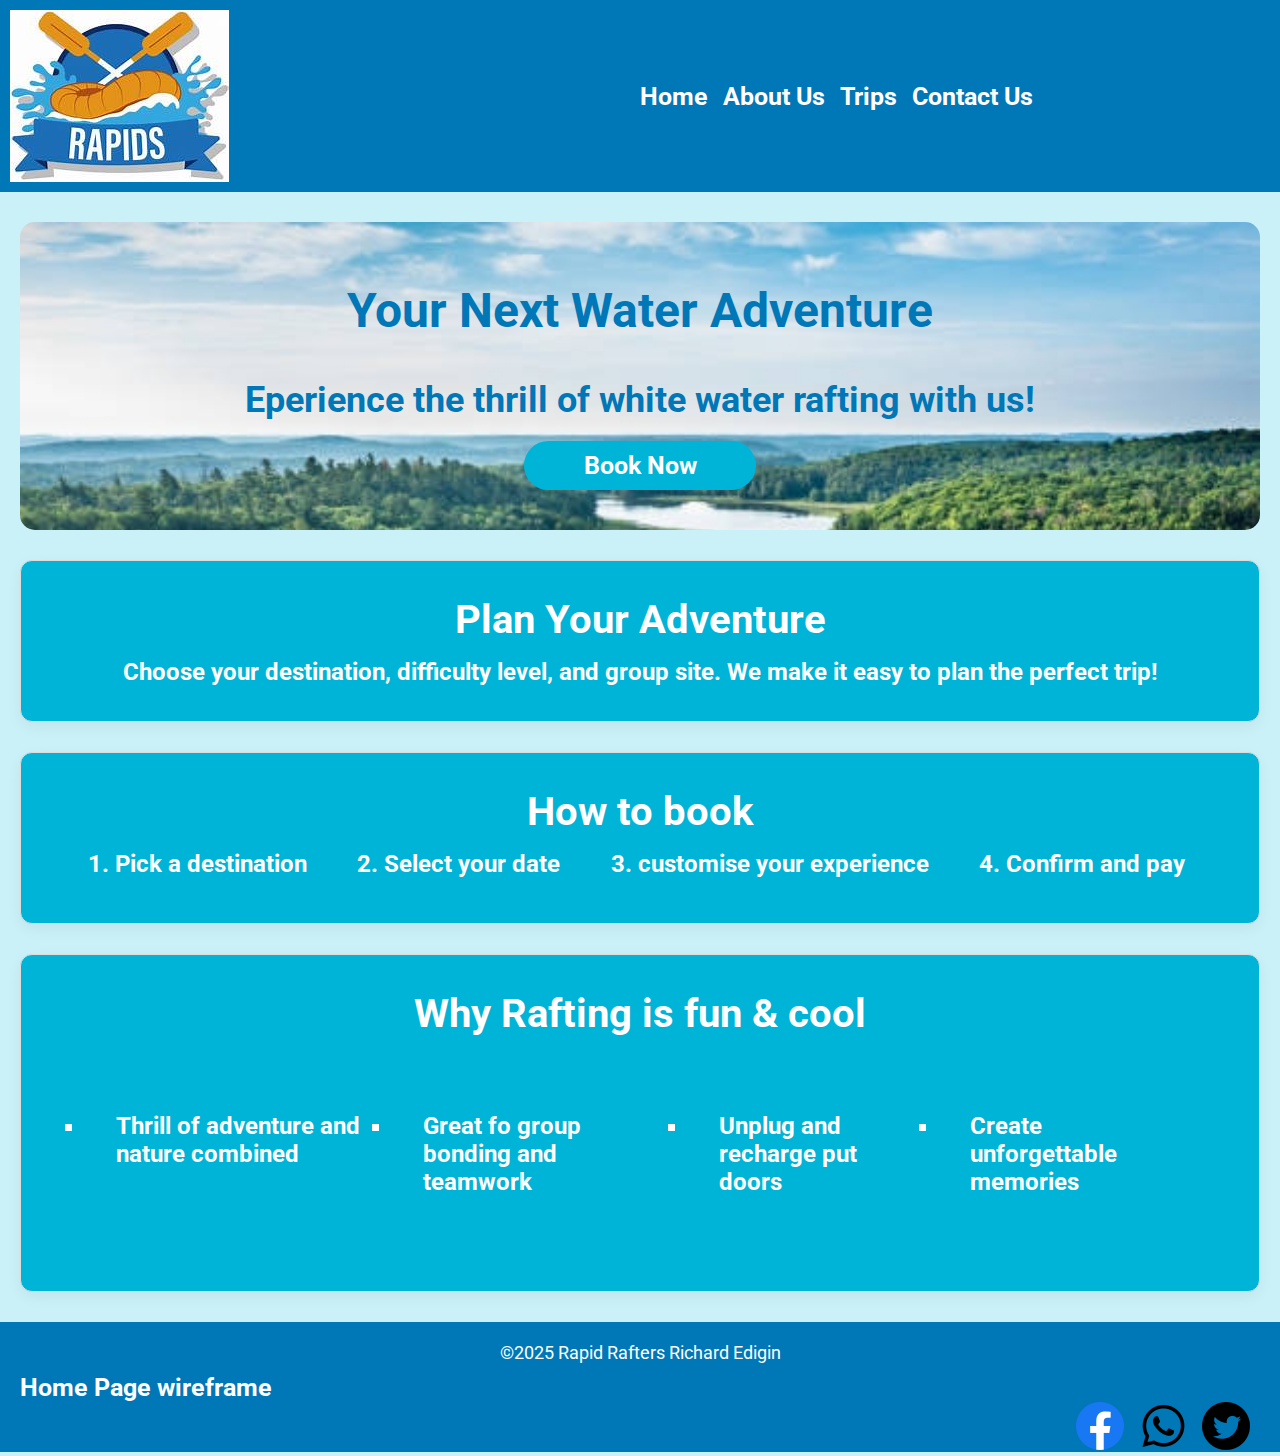
==== wwr/index.html @ 4afc2dfc "added home and trip pages" ====
<!DOCTYPE html>
<html lang="en">
<head>
    <meta charset="UTF-8">
    <meta name="viewport" content="width=device-width, initial-scale=1.0">
    <title>Home - Rapid Rafters</title>
    <meta name="description" content=" Experience the thrill of white water rafting with rapid rafters. Discover our history mission and adventures packed trips designed for al skill levels. Book your next rafting experience today">
    <meta name="author" content="Richard Edigin">
    <link rel="stylesheet" href="styles/rafting.css">
    <link rel="preconnect" href="https://fonts.googleapis.com">
    <link rel="preconnect" href="https://fonts.gstatic.com" crossorigin>
    <link href="https://fonts.googleapis.com/css2?family=Roboto:ital,wght@0,100..900;1,100..900&display=swap" rel="stylesheet">
</head>
<body>
    <header>
        <img src="images/logo.jpeg" alt="logo" width="200">
        <nav>
            <a href="index.html">Home</a>
            <a href="about.html">About Us</a>
            <a href="trips.html">Trips</a>
            <a href="contact.html">Contact Us</a>
        </nav>
    </header>
    <main>
        
        <div class="hero3">
            <div class="welcome">
                <h1>Your Next Water Adventure</h1>
                <h2>Eperience the thrill of white water rafting with us!</h2>
                <nav><a href="contact.html">Book Now</a></nav>
                
            </div>
            <div class="planner">
                <h3>Plan Your Adventure</h3>
                <p>Choose your destination, difficulty level, and group site. We make it easy to plan the perfect trip!</p>
            </div>
            <div class="steps">
                <h3>How to book</h3>
                <ol>
                    <li>Pick a destination</li>
                    <li>Select your date</li>
                    <li>customise your experience</li>
                    <li>Confirm and pay</li>
                </ol>
            </div>
            <div class="reasons">
                <h3>Why Rafting is fun & cool</h3>
                <ul>
                    <li>Thrill of adventure and nature combined</li>
                    <li>Great fo group bonding and teamwork</li>
                    <li>Unplug and recharge put doors</li>
                    <li>Create unforgettable memories</li>
                </ul>
            </div>
        </div>
              
    </main>
    <footer>
        <p>©2025 Rapid Rafters Richard Edigin</p>
        <nav>
            <a href="images/home-wireframe.png">Home Page wireframe</a>
        </nav>
        <nav class="social-media-links">
            <a href="https://m.facebook.com/">
                <img src="images/facebook-logo.png" alt="Facebook">
            </a>
            <a href="https://www.whatsapp.com">
                <img src="images/whatsapp.png" alt="whatsapp">
            </a>
            <a href="https://x.com">
                <img src="images/twitter-logo.png" alt="Twitter">
            </a>
        </nav>
    </footer>
</body>
</html>
---- wwr/styles/rafting.css ----
/* Global styles */
:root {
    --primary-color: #0077B6;
    --secondary-color: #00B4D8;
    --accent1-color: #90E0EF;
    --accent2-color: #CAF0F8;
}

* {
    padding: 0;
    margin: 0;
    box-sizing: border-box;
}

body{
    font-family: "Roboto", sans-serif;
    font-size: large;
    margin: 0;
    padding: 0;
    background-color: var(--accent2-color);
    overflow-x: hidden;
}

/* Header */
header{
    background-color: var(--primary-color);
    display: grid;
    grid-template-columns: 1fr 1fr;
    justify-content: center;
    align-items: center;
    padding: 10px;
    width: 100%;
    max-width: 100vw;
    
}

header img {
    height: 100%;
    width: auto
}

nav {
    display:flex;
    gap: 15px;
}

nav a{
    text-decoration: none;
    color: white;
    font-weight: bold;
    font-size: 25px;
}

nav a {
    color: white;
}

/* Hero section */
.hero {
    position: relative;
    height: 510px;
}

.hero img {
    width: 100%;
    height: 100%;
    object-fit: cover;
    filter: brightness(90%);
    position: absolute;
}

.hero h1 {
    position: relative;
    top: 10px;
    color: white;
    background: radial-gradient(rgba(0, 0, 0, 0.616), #10454e70);
    box-sizing: border-box;
    padding: 5px 5px 10px 22% ;
    border-radius: 10px;
    max-width: 100%;
    margin: auto;
    word-wrap: break-word;
}

.hero article {
    position: relative;
    top: 65px;
    background: radial-gradient(#eee, #90e1efcb);
    padding: 20px;
    border-radius: 10px;
    max-width: 1200px;
    height: auto;
    margin: auto;
}

.hero article img {
    position: relative;
    width: 30vh;
    height: 28vh;
    max-width: 100%;
    border: 1px solid black;
    padding: 2px;
    box-shadow: 0 0 30px gray;
    float: right;
}

.hero2 {
    background-image: url('../images/hero-image2.jpg');
    background-size: cover;
    background-position: center;
    position: relative;
    height: 100vh;
    padding: 40px;
}

.welcome {
    background-image: url('../images/hero-image2.jpg');
    background-size: cover;
    box-sizing: border-box;
    border-radius: 15px;
    height: 100%;
    width: 100%;
    padding: 40px;
    font-size: x-large;
    font-weight: bold;
    
}

.welcome h2 {
    color: #0077B6;
}

.hero3 {
    position: relative;
    width: 100%;
    height: auto;
}
.hero3 h1, h2 {
    position: relative;
    box-sizing: border-box;
    border-radius: 25px;
    text-align: center;
    color: #0077B6;
    padding: 20px;
}

.hero3 nav {
    position: relative;
    justify-content: center;
    box-sizing: border-box;
    background: #00B4D8;
    border-radius: 30px;
    padding: 10px;
    margin: 0 auto;
    width: 20%;
    max-width: 100%;
}

.hero3 {
    display: grid;
    position: relative;
    grid-template-areas: "welcome" "planner" "steps" "reasons";
    gap: 30px;
    padding: 30px 20px;
}

.planner, .steps, .reasons {
    background: #00B4D8;
    max-width: 100%;
    padding: 35px;
    border: 1px solid #ddd;
    border-radius: 12px;
    box-shadow: 0 5px 15px rgba(0,0,0,0.05);
    font-size: 1.5rem ;
    font-weight: bolder;
}

.planner h3, .steps h3, .reasons h3 {
    margin-bottom: 15px;
    color: white;
    font-size: 2.5rem;
    text-align: center;
}


.welcome {
    grid-area: welcome;
}

.steps ol {
    padding-left: 20px;
    display: flex;
    flex: 1;
    justify-content: space-around;
    color: white;
}

.steps li {
    margin-bottom: 10px;
}

.reasons ul {
    list-style-type: square;
    padding: 30px;
    display: flex;
    flex: 1;
    justify-content: space-around;
    color: white;
}

.reasons li {
    padding: 30px;
}

.planner {
    grid-area: planner;
    text-align: center;
    color: white;
}

.steps {
    grid-area: steps;
}

.reasons {
    grid-area: reasons;
}



.hero2 h1 {
    box-sizing: border-box;
    background-color: rgba(0, 0, 0, 0.322);
    border-radius: 15px;
    text-align: center;
    color: white;
    padding: 20px;
}

.hero2 h2 {
    color: white;
}

.employees {
    box-sizing: border-box;
    width: 100%;
    height: 60%;
    overflow-x: hidden;
    display: flex;
    flex: 1 100px;
    gap: 5%;
    justify-content: center;   
}

.employees figure img  {
    box-sizing: border-box;
    border-radius: 20px;
    color: white;
    position: relative;
    height: auto;
    width: 90%;
    max-width: 500px;
}

.employees figcaption {
    color: rgb(255, 255, 255);
    font-weight: bold;
    font-size: larger;
    text-align: center;
}

.contact-container {
    display: flex;
    flex: 1 100px;
    flex-flow: row wrap;
}

.feedback h2 {
    color: black;
}

.contact-info h2 {
    color: black;
}

.contact-flex {
    padding: 30px;
    display: flex;
    flex-flow: column wrap;
    flex: 1;
    justify-content: center;
    gap: 100px;
    text-align: center;
    font-size: larger;
    font-family: "Roboto", sans-serif;
    font-weight: bolder;
}

form {
    width: 450px;
    justify-content: right;
    margin-left: 20px;
    padding: 1rem;
    border: 5px grey;
    border-radius: 20px;
    box-shadow: 0 0 30px grey;
    background-color:white;
    display: grid;
}

fieldset {
    display: grid;
    column-gap: 0.5rem;
    margin: 5px;
    padding: 5px;
    border-radius: 20px;
    font-size: 17px;
    font-weight: bolder;
}

legend {
    padding: 0.5rem;
    color: black;
    font-size: 20px;
    font-weight: 600;
}

label, input, button, select, textarea {
    font-family: roboto, arial, sans-serif;
}

label {
    text-align: left;
    padding-right: 10px;
}

input, select, textarea {
    padding: 5px;
    font-size: 15px;
    border-radius: 15px;
}

input[type="checkbox"] {
    width: 22px;
    height: 22px;
    vertical-align: bottom;
}

button {
    margin: 10px;
    background-color: #CAF0F8;
    color: black;
    border: none;
    border-radius: 10px;
    padding: 0.75rem;
    font-size: 1.2rem;
}

button:hover {
    background-color: darkgreen;
}

.map-container {
    position: relative;
    width: 100%;
    padding-bottom: 56.25%;
    height: 0;
    overflow: hidden;
}

.map {
    position: absolute;
    top: 0;
    left: 0;
    width: 100%;
    height: 100%;
    border: 0;
}

/* sections */
.history h2 {
    text-align: center;
    padding: 0;
    margin: 2px;

}

.history {
    text-align: left;
    padding: 40px 20px;
}

.history {
    background-color: var(--secondary-color);
    color: white;
}

.history-container {
    display: flex;
    gap: 20px;
    justify-content: space-around;
}

.adventure {
    text-align: center;
    padding: 10px 20px 10px 10px;
}

.adventure {
    background-color: var(--accent1-color);
    color: white;
}

/* gallery */
.gallery {
    display: flex;
    gap: 40px;
    justify-content: center;
    flex-flow: wrap;
}


figure img {
    margin: 10px;
    padding: 10px;
    max-width: 150px;
    height: 150px;
    
}

/* Trips */
.past-trips {
    max-width: 85%;
    align-items: center;
    display: grid;
    margin-left: 7%;
    grid-template-columns: repeat(2, 1fr);
    grid-template-rows: repeat(2, auto);
    gap: 2rem;
}

.trip1, .trip2, .trip3, .trip4 {
    background-color: #00B4D8;
    border-radius: 15px;
    overflow: hiden;
    box-shadow: #ddd;
    text-align: center;
}

.past-trips img {
    box-sizing: border-box;
    border-radius: 15px;
    width: 100%;
    height: 50vh;
    object-fit: cover;
    display: block;
}

.upcoming h1, .past-trips h1 {
    color: #00B4D8;
}

.hero4 h1, h2 {
    color: #00B4D8;
    text-align: center;
    padding: 20px;
}

.past-trips p {
    margin: 0.5rem;
    font-weight: bold;
    color: white;

}

.upcoming {
    height: 70vh;
    margin-left: 15%;
    margin-right: 15%;
    padding: 30px;
    text-align: center;
    position: relative;
}

.upcoming img {
    height: 100%;
    width: auto;
    object-fit: cover;
}

.upcoming nav {
    position: relative;
    justify-content: center;
    box-sizing: border-box;
    background: #00B4D8;
    border-radius: 30px;
    padding: 10px;
    margin: 0 auto;
    width: 30%;
    max-width: 100%;
}



/* Footer */
footer {
    background-color: var(--primary-color);
    color: white;
    text-align: center;
    padding: 20px;
}

footer nav {
    margin-top: 10px;
}
.social-media-links {
    display: flex;
    justify-content: flex-end;
    height: 30px;
    margin: 0 10px;
}

footer p{
    margin: 0;
}
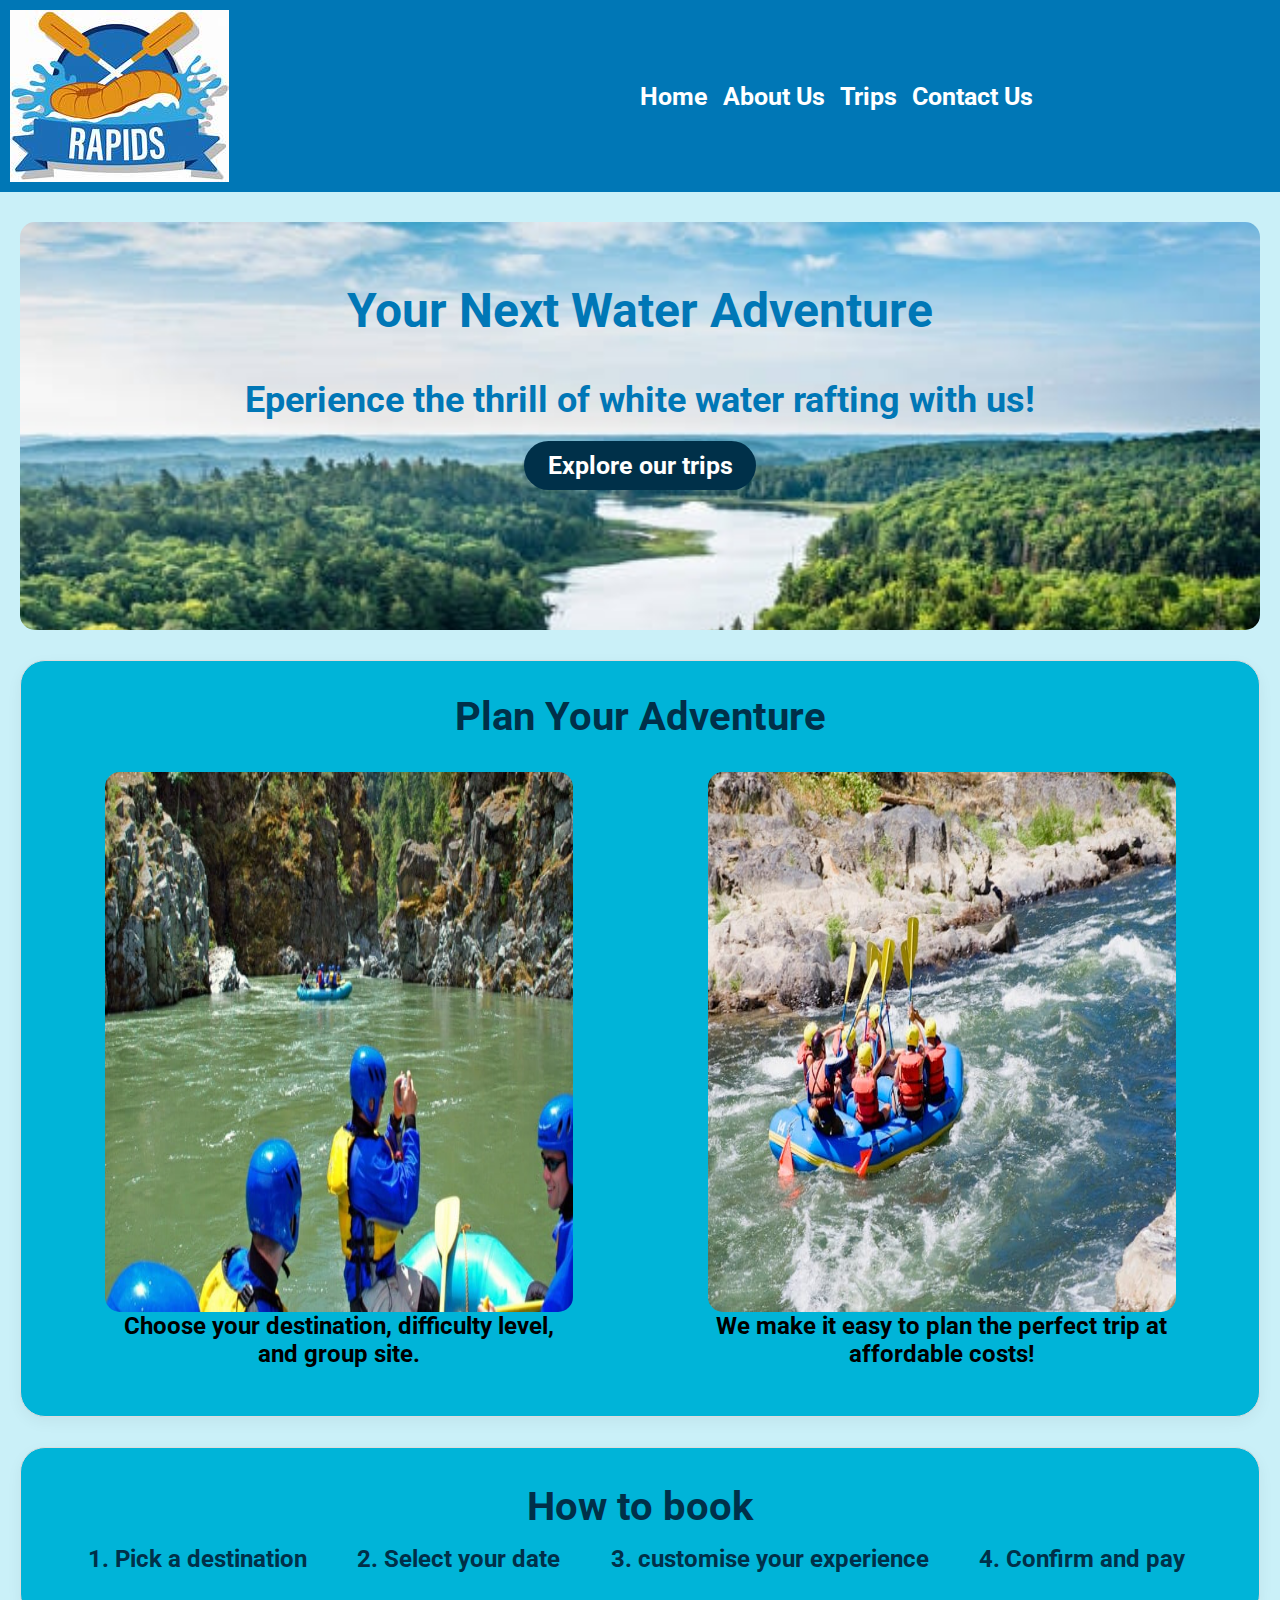
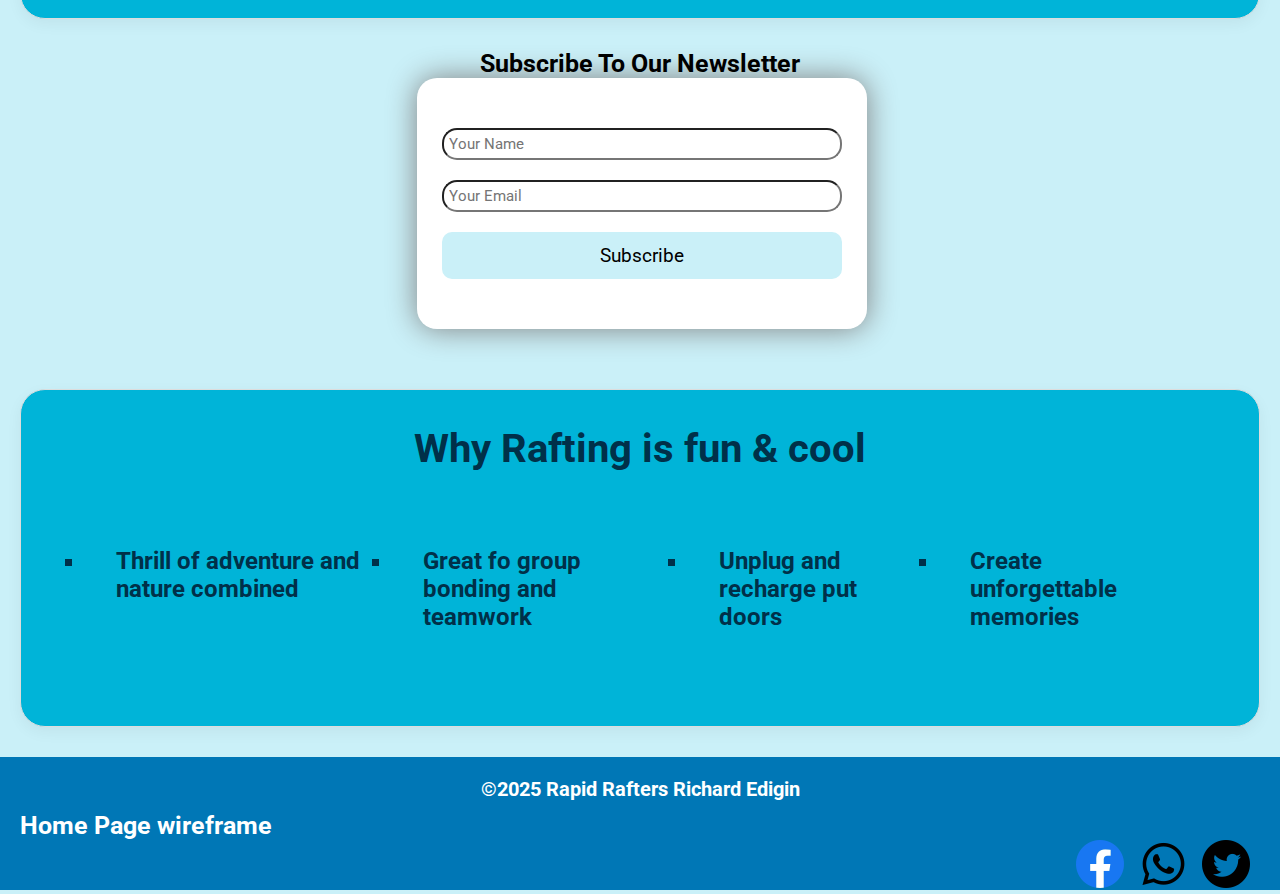
==== commit 4bb7bacf: "made changes" ====
--- a/wwr/index.html
+++ b/wwr/index.html
@@ -21,40 +21,57 @@
             <a href="contact.html">Contact Us</a>
         </nav>
     </header>
-    <main>
-        
-        <div class="hero3">
-            <div class="welcome">
-                <h1>Your Next Water Adventure</h1>
-                <h2>Eperience the thrill of white water rafting with us!</h2>
-                <nav><a href="contact.html">Book Now</a></nav>
-                
-            </div>
-            <div class="planner">
-                <h3>Plan Your Adventure</h3>
-                <p>Choose your destination, difficulty level, and group site. We make it easy to plan the perfect trip!</p>
-            </div>
-            <div class="steps">
-                <h3>How to book</h3>
-                <ol>
-                    <li>Pick a destination</li>
-                    <li>Select your date</li>
-                    <li>customise your experience</li>
-                    <li>Confirm and pay</li>
-                </ol>
-            </div>
-            <div class="reasons">
-                <h3>Why Rafting is fun & cool</h3>
-                <ul>
-                    <li>Thrill of adventure and nature combined</li>
-                    <li>Great fo group bonding and teamwork</li>
-                    <li>Unplug and recharge put doors</li>
-                    <li>Create unforgettable memories</li>
-                </ul>
-            </div>
+    <div class="hero3">
+        <div class="welcome">
+            <h1>Your Next Water Adventure</h1>
+            <h2>Eperience the thrill of white water rafting with us!</h2>
+            <nav><a href="trips.html">Explore our trips</a></nav>
+            
         </div>
+      
+        <section class="planner">
+            <h3>Plan Your Adventure</h3>
+            <div class="plan-items">
+                <div class="plan-item">
+                    <img src="images/image12.jpg" alt="Rafting img 1">
+                    <p>Choose your destination, difficulty level, and group site.</p>
+                </div>
+                <div class="plan-item">
+                    <img src="images/image13.jpg" alt="Rafting img 1">
+                    <p> We make it easy to plan the perfect trip at affordable costs!</p>
+                </div>
+            </div>    
+        </section>
+        <section class="steps">
+            <h3>How to book</h3>
+            <ol>
+                <li>Pick a destination</li>
+                <li>Select your date</li>
+                <li>customise your experience</li>
+                <li>Confirm and pay</li>
+            </ol>
+        </section>
+
+        <section class="newsletter">
+            <h3>Subscribe To Our Newsletter </h3>
+            <form>
+                <input type="text" name="name" placeholder="Your Name" required>
+                <input type="email" name="email" placeholder="Your Email" required>
+                <button type="submit">Subscribe</button>
+            </form>
+        </section>  
+
+        <section class="reasons">
+            <h3>Why Rafting is fun & cool</h3>
+            <ul>
+                <li>Thrill of adventure and nature combined</li>
+                <li>Great fo group bonding and teamwork</li>
+                <li>Unplug and recharge put doors</li>
+                <li>Create unforgettable memories</li>
+            </ul>
+        </section>
               
-    </main>
+    </div>
     <footer>
         <p>©2025 Rapid Rafters Richard Edigin</p>
         <nav>
--- a/wwr/styles/rafting.css
+++ b/wwr/styles/rafting.css
@@ -46,14 +46,11 @@
 
 nav a{
     text-decoration: none;
-    color: white;
+    color: #ffffff;
     font-weight: bold;
     font-size: 25px;
 }
 
-nav a {
-    color: white;
-}
 
 /* Hero section */
 .hero {
@@ -113,6 +110,8 @@
     padding: 40px;
 }
 
+
+/* home page css */
 .welcome {
     background-image: url('../images/hero-image2.jpg');
     background-size: cover;
@@ -123,7 +122,7 @@
     padding: 40px;
     font-size: x-large;
     font-weight: bold;
-    
+    margin-bottom: 100px;    
 }
 
 .welcome h2 {
@@ -148,7 +147,7 @@
     position: relative;
     justify-content: center;
     box-sizing: border-box;
-    background: #00B4D8;
+    background: #003049;
     border-radius: 30px;
     padding: 10px;
     margin: 0 auto;
@@ -159,7 +158,7 @@
 .hero3 {
     display: grid;
     position: relative;
-    grid-template-areas: "welcome" "planner" "steps" "reasons";
+    grid-template-areas: "welcome" "planner" "steps" "newsletter" "reasons";
     gap: 30px;
     padding: 30px 20px;
 }
@@ -169,7 +168,7 @@
     max-width: 100%;
     padding: 35px;
     border: 1px solid #ddd;
-    border-radius: 12px;
+    border-radius: 25px;
     box-shadow: 0 5px 15px rgba(0,0,0,0.05);
     font-size: 1.5rem ;
     font-weight: bolder;
@@ -177,7 +176,7 @@
 
 .planner h3, .steps h3, .reasons h3 {
     margin-bottom: 15px;
-    color: white;
+    color: #003049;
     font-size: 2.5rem;
     text-align: center;
 }
@@ -192,7 +191,7 @@
     display: flex;
     flex: 1;
     justify-content: space-around;
-    color: white;
+    color: #003049;
 }
 
 .steps li {
@@ -205,7 +204,7 @@
     display: flex;
     flex: 1;
     justify-content: space-around;
-    color: white;
+    color: #003049;
 }
 
 .reasons li {
@@ -214,19 +213,66 @@
 
 .planner {
     grid-area: planner;
-    text-align: center;
-    color: white;
+    padding: 2rem;
+}
+
+.plan-item img {
+    box-sizing: border-box;
+    border-radius: 15px;
+}
+
+.planner h3 {
+    margin-bottom: 1rem;
+    text-align: center;
+}
+
+.plan-items {
+    display: grid;
+    grid-template-columns: repeat(2, 1fr);
+    justify-items: center;
+    gap: 2rem
+}
+
+
+.plan-item {
+    max-width: 500px;
+    text-align: center;
+    padding: 1rem;
+    border-radius: 15px;
+} 
+
+.plan-item img {
+    width: 100%;
+    height: 60vh;
+    display: block;
 }
 
 .steps {
     grid-area: steps;
 }
 
+.newsletter {
+    grid-area: newsletter;
+    text-align: center;
+    font-size: larger;
+}
+
+.newsletter form {
+    justify-content: center;
+    margin-left: 32%;
+    padding: 40px;
+}
+
+.newsletter form input {
+    width: 400px;
+    margin: 10px;
+}
+
 .reasons {
     grid-area: reasons;
 }
 
-
+/* contact us page */
 
 .hero2 h1 {
     box-sizing: border-box;
@@ -300,6 +346,7 @@
     width: 450px;
     justify-content: right;
     margin-left: 20px;
+    margin-bottom: 30px;
     padding: 1rem;
     border: 5px grey;
     border-radius: 20px;
@@ -378,22 +425,21 @@
 }
 
 /* sections */
-.history h2 {
+.history h2, .adventure h2 {
     text-align: center;
     padding: 0;
     margin: 2px;
-
+    color: #000000;
 }
 
 .history {
+    background-color: var(--secondary-color);
+    color: #000000;
     text-align: left;
     padding: 40px 20px;
-}
-
-.history {
-    background-color: var(--secondary-color);
-    color: white;
-}
+    font-weight: bold;
+}
+
 
 .history-container {
     display: flex;
@@ -404,12 +450,11 @@
 .adventure {
     text-align: center;
     padding: 10px 20px 10px 10px;
-}
-
-.adventure {
     background-color: var(--accent1-color);
-    color: white;
-}
+    color: #000000;
+    font-weight: bolder;
+}
+
 
 /* gallery */
 .gallery {
@@ -442,8 +487,7 @@
 .trip1, .trip2, .trip3, .trip4 {
     background-color: #00B4D8;
     border-radius: 15px;
-    overflow: hiden;
-    box-shadow: #ddd;
+    overflow: hidden;
     text-align: center;
 }
 
@@ -457,11 +501,11 @@
 }
 
 .upcoming h1, .past-trips h1 {
-    color: #00B4D8;
+    color: #000000;
 }
 
 .hero4 h1, h2 {
-    color: #00B4D8;
+    color: #000000;
     text-align: center;
     padding: 20px;
 }
@@ -469,7 +513,7 @@
 .past-trips p {
     margin: 0.5rem;
     font-weight: bold;
-    color: white;
+    color: #000000;
 
 }
 
@@ -480,6 +524,7 @@
     padding: 30px;
     text-align: center;
     position: relative;
+    overflow-x: auto;
 }
 
 .upcoming img {
@@ -500,6 +545,35 @@
     max-width: 100%;
 }
 
+.upcoming nav a {
+    color: #000000;
+}
+
+.trips-table {
+    justify-items: center;
+    margin-left: 10%;
+    padding: 20px;
+}
+
+.trips-table thead th {
+    background-color: #00B4D8;
+    color: black;
+    text-transform: uppercase;
+    padding: 0.75rem;
+    border: 1px solid #ddd;
+}
+
+.trips-table tbody td {
+    background-color: #ffffff;
+    color: #333;
+    padding: 0.75rem;
+    border: 1px solid #ddd;
+    text-align: center;
+}
+
+.trips-table tbody tr:hover {
+    background-color: #f1f1f1;
+}
 
 
 /* Footer */
@@ -521,5 +595,8 @@
 }
 
 footer p{
+    font-size: 20px;
+    font-weight: bolder;
     margin: 0;
-}
+    color: #ffffff;
+}
